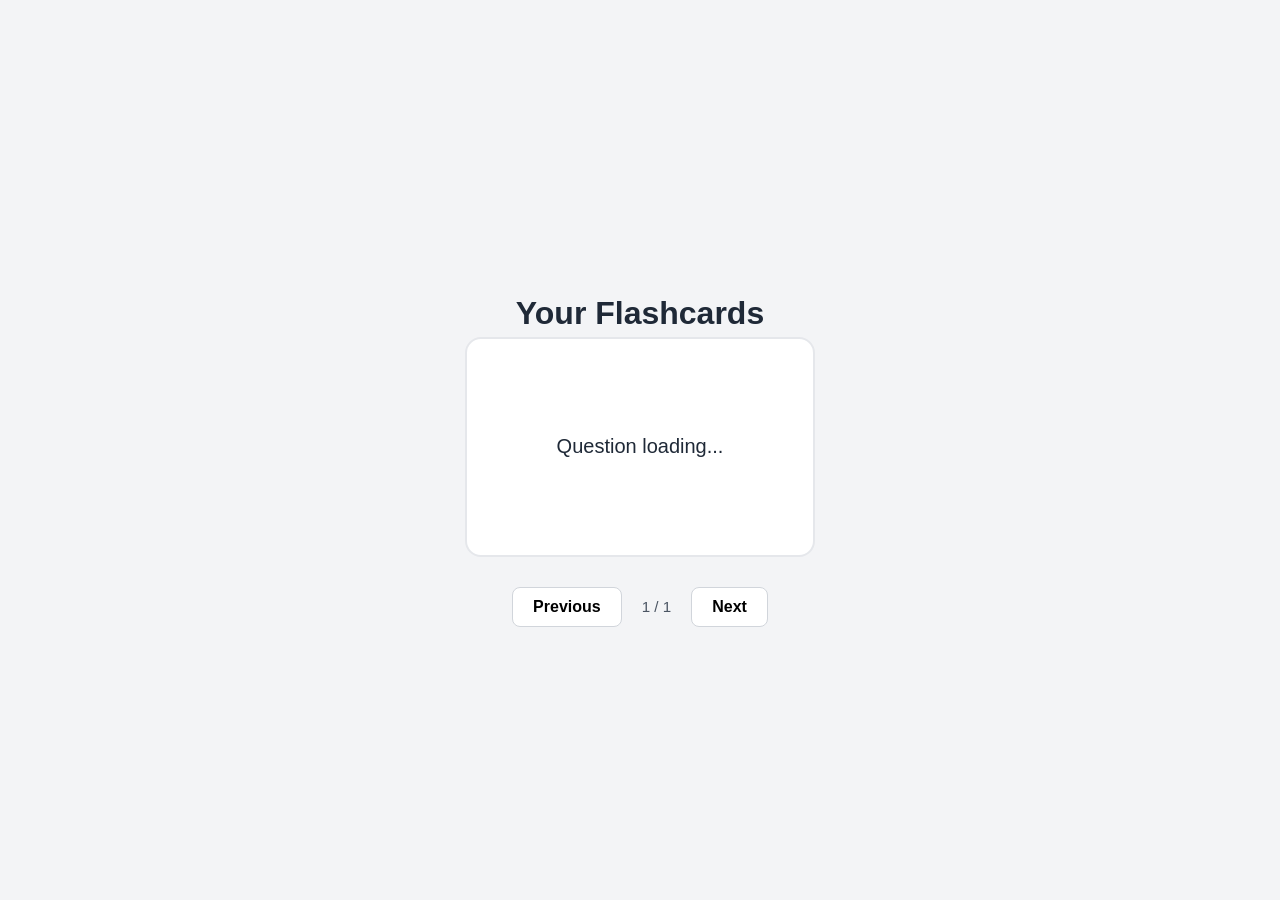
==== flash.html @ 2a5f881f "fix class" ====
<!DOCTYPE html>
<html lang="en">
    <head>
        <meta charset="UTF-8">
        <meta name="viewport" content="width=device-width, initial-scale=1.0">
        <title>Flashcards</title>
        <link rel="stylesheet" href="flashStyle.css">
        <script src="flash.js"></script> <!-- need defer? -->
    </head>
    <body>
        <h1>Your Flashcards</h1>
        <!-- flashcards -->
        <div class="card-container" onclick="flipCard()">
            <div class="card" id="flashcard">
                <div class="face front" id="front">Question loading...</div>
                <div class="face back" id="back">Answer loading...</div>
            </div>
        </div>

        <!-- Navigation -->
        <div class="controls">
            <button id="prev" onclick="prevCard()">Previous</button>
            <span id="counter">1 / 1</span>
            <button id="next" onclick="nextCard()">Next</button>
        </div>
    </body>
</html>
---- flashStyle.css ----
:root {
    --primary: #4f46e5;
    --bg: #f3f4f6;
    --card-bg: #fff;
    --text: #1f2937;
}

body {
    font-family: sans-serif;
    background: var(--bg);
    color: var(--text);
    display: flex;
    flex-direction: column;
    align-items: center;
    justify-content: center;
    min-height: 100vh;
    margin: 0;
    padding: 20px;
    box-sizing: border-box;
}

h1 {
    margin-bottom: 5px;
}

/* Flashcard */
.card-container {
    width: 350px;
    height: 220px;
    max-width: 100%;
    perspective: 1000px;
    cursor: pointer;
}

.flashcard {
    width: 100%;
    height: 100%;
    position: relative;
    transform-style: preserve-3d;
    transition: transform 0.6s cubic-bezier(0.4, 0, 0.2, 1);
    border-radius: 16px;
    box-shadow: 0 10px 25px -5px rgba(0, 0, 0, 0.1);
}

.flashcard.flipped {
    transform: rotateY(180deg);
}

.face {
    position: absolute;
    inset: 0;
    display: flex;
    align-items: center;
    justify-content: center;
    padding: 30px;
    box-sizing: border-box;
    border-radius: 16px;
    backface-visibility: hidden;
    font-size: 1.25rem;
    font-weight: 500;
    text-align: center;
    background: var(--card-bg);
}

.front {
    color: var(--text);
    border: 2px solid #e5e7eb;
}

.back {
    background: var(--primary);
    color: white;
    transform: rotateY(180deg);
}

/* Controls */
.controls {
    display: flex;
    align-items: center;
    gap: 20px;
    margin-top: 30px;
}

button {
    background: white;
    border: 1px solid #d1d5db;
    padding: 10px 20px;
    font-size: 1rem;
    font-weight: 600;
    border-radius: 8px;
    cursor: pointer;
    transition: background 0.2s, border-color 0.2s;
}

button:hover {
    background: #f9fafb;
    border-color: #9ca3af;
}

#counter {
    font-size: 0.95rem;
    color: #4b5563;
    font-weight: 500;
}
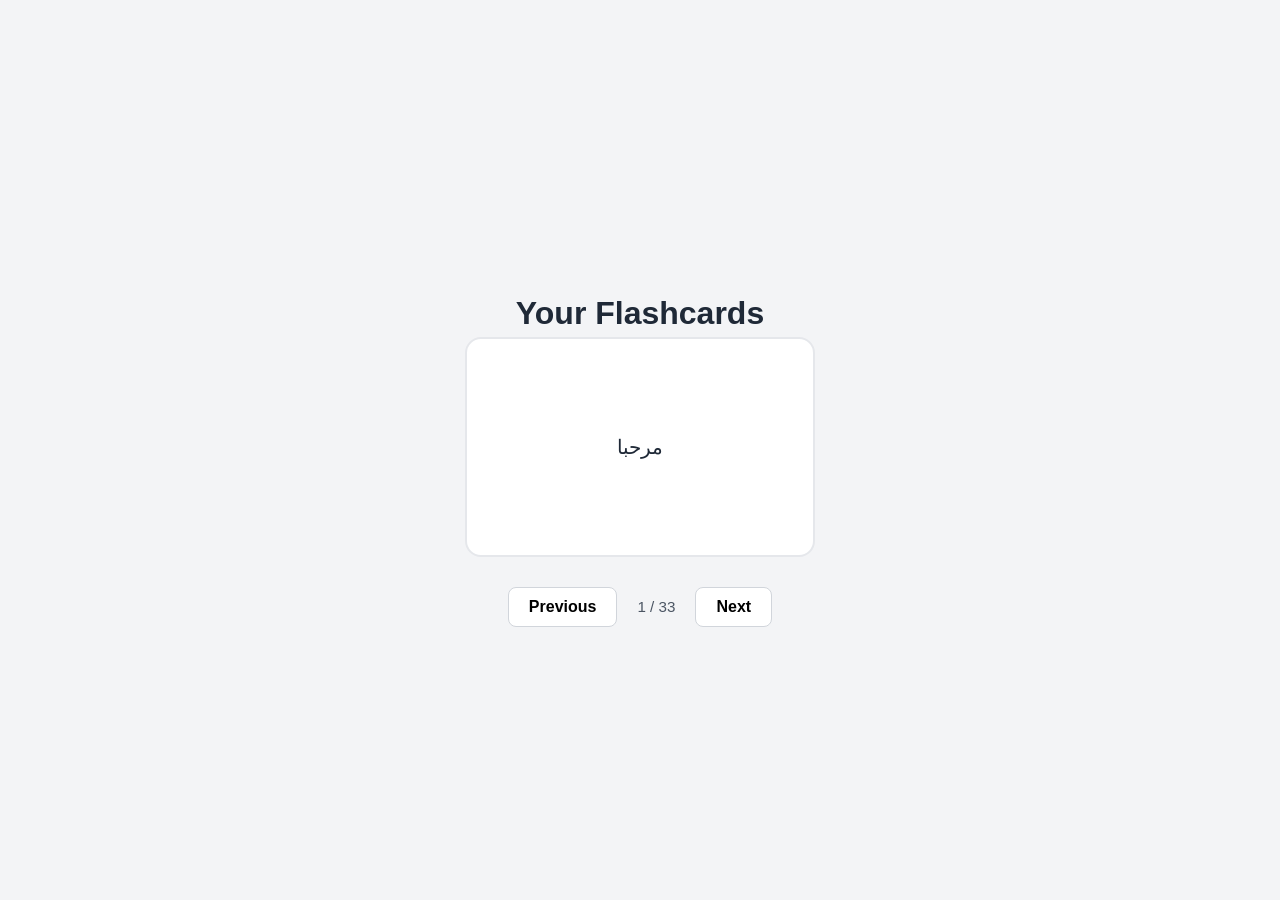
==== commit 397c1705: "add defer" ====
--- a/flash.html
+++ b/flash.html
@@ -5,7 +5,7 @@
         <meta name="viewport" content="width=device-width, initial-scale=1.0">
         <title>Flashcards</title>
         <link rel="stylesheet" href="flashStyle.css">
-        <script src="flash.js"></script> <!-- need defer? -->
+        <script src="flash.js" defer></script> <!-- need defer? -->
     </head>
     <body>
         <h1>Your Flashcards</h1>
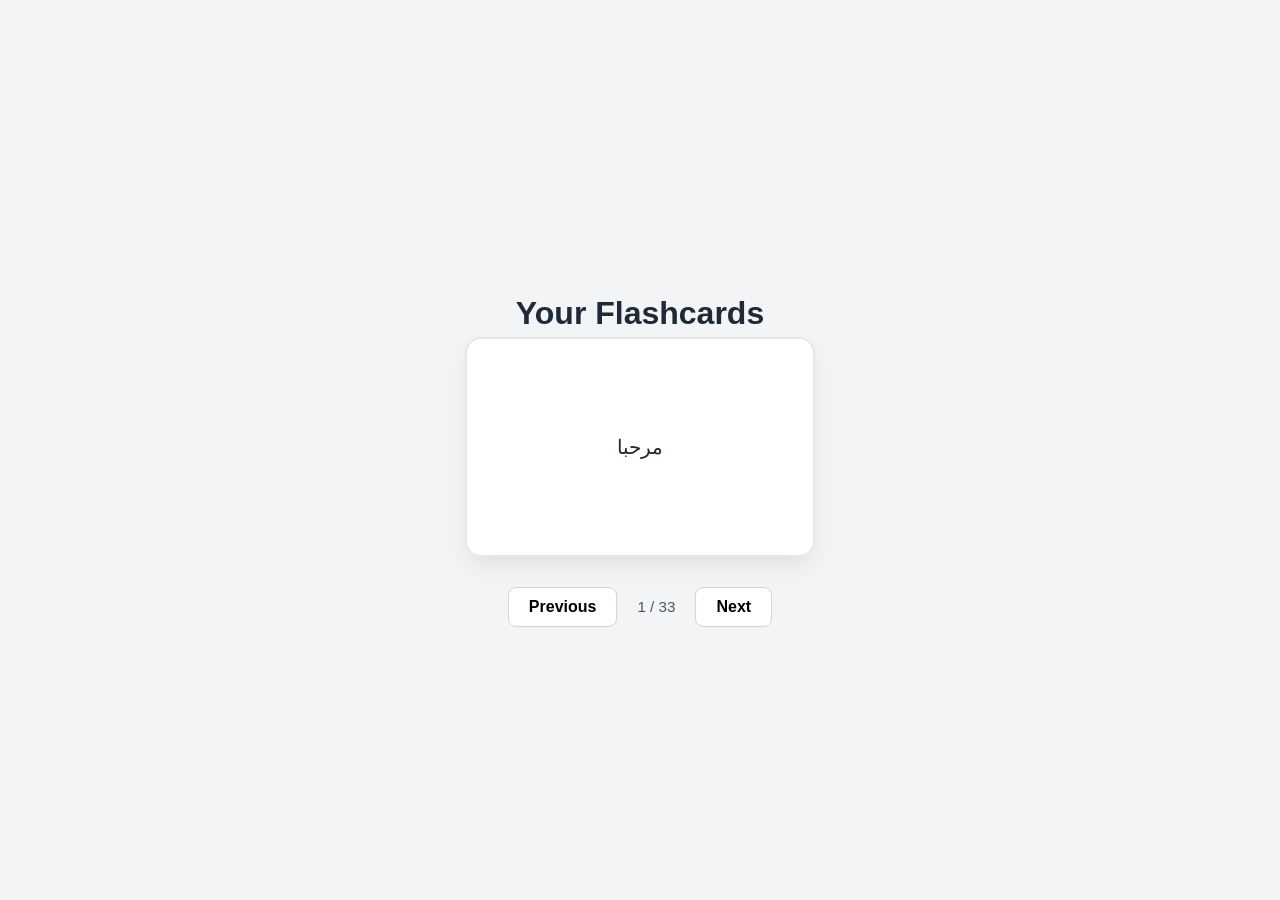
==== commit 65718aab: "typo" ====
--- a/flash.html
+++ b/flash.html
@@ -11,7 +11,7 @@
         <h1>Your Flashcards</h1>
         <!-- flashcards -->
         <div class="card-container" onclick="flipCard()">
-            <div class="card" id="flashcard">
+            <div class="flashcard" id="flashcard">
                 <div class="face front" id="front">Question loading...</div>
                 <div class="face back" id="back">Answer loading...</div>
             </div>
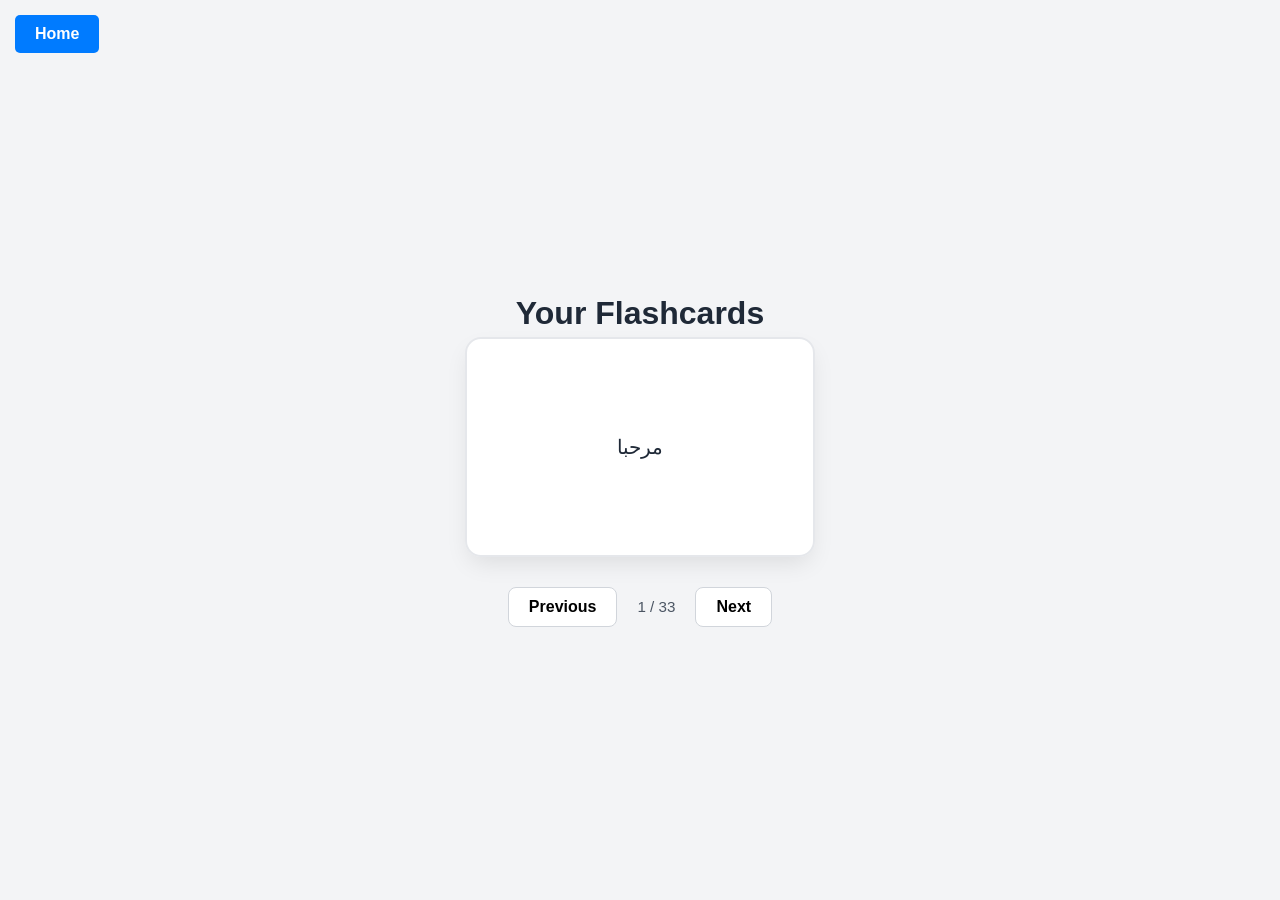
==== commit 34af257b: "home button" ====
--- a/flash.html
+++ b/flash.html
@@ -9,6 +9,8 @@
     </head>
     <body>
         <h1>Your Flashcards</h1>
+        <a href="index.html"><button class="home">Home</button></a>
+
         <!-- flashcards -->
         <div class="card-container" onclick="flipCard()">
             <div class="flashcard" id="flashcard">
--- a/flashStyle.css
+++ b/flashStyle.css
@@ -102,4 +102,19 @@
     font-size: 0.95rem;
     color: #4b5563;
     font-weight: 500;
+}
+
+.home {
+    position: fixed;
+    top: 15px;      /* Spacing from the top edge */
+    left: 15px;     /* Spacing from the left edge */
+    z-index: 1000;  /* Keeps the button on top of other content */
+    
+    /* Optional styling to make it look nice */
+    padding: 10px 20px;
+    background-color: #007BFF;
+    color: white;
+    border: none;
+    border-radius: 5px;
+    cursor: pointer;
 }
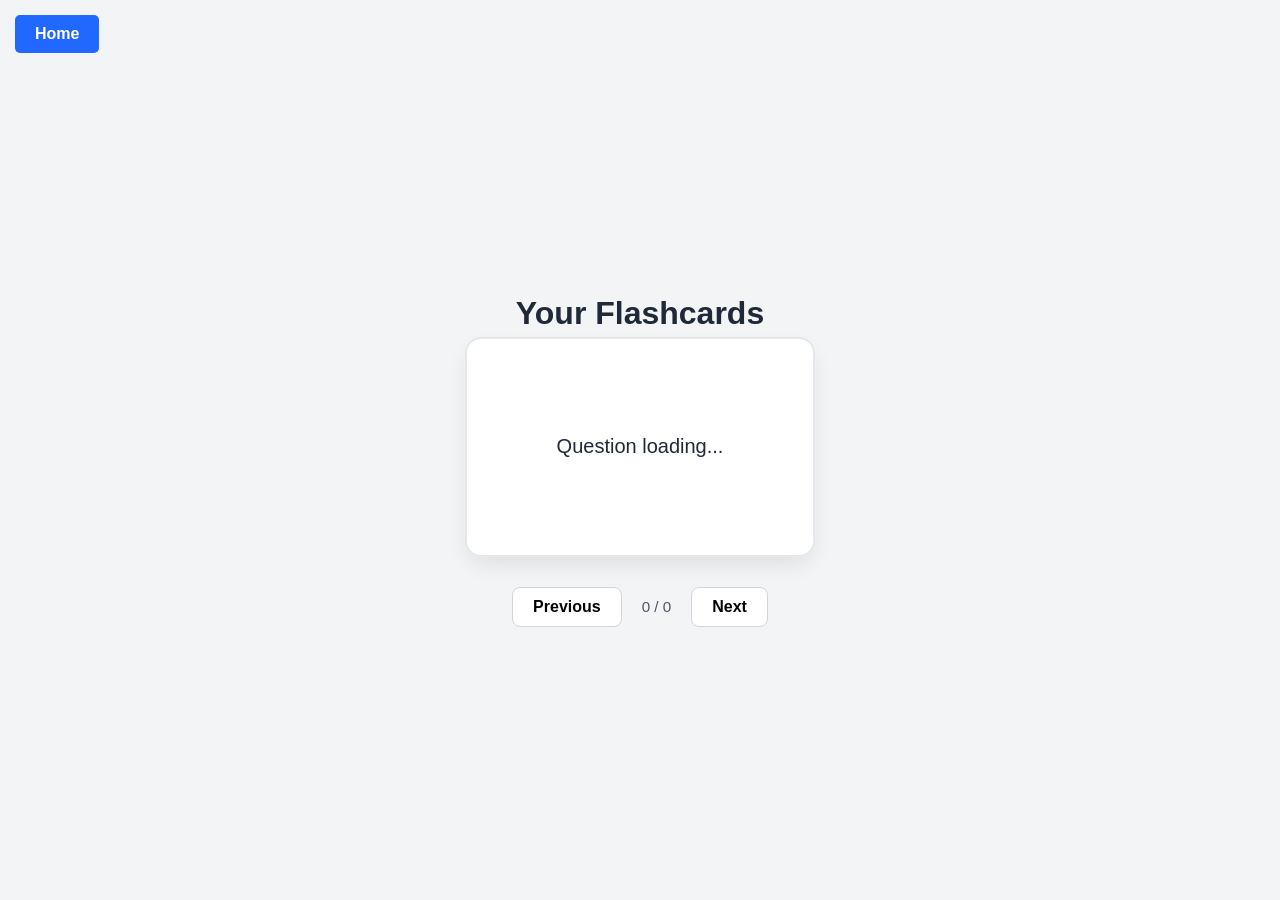
==== commit 0b1d9314: "integrate" ====
--- a/flash.html
+++ b/flash.html
@@ -3,27 +3,35 @@
     <head>
         <meta charset="UTF-8">
         <meta name="viewport" content="width=device-width, initial-scale=1.0">
+        
         <title>Flashcards</title>
+
         <link rel="stylesheet" href="flashStyle.css">
-        <script src="flash.js" defer></script> <!-- need defer? -->
+        <script src="flash.js" defer></script>
     </head>
     <body>
         <h1>Your Flashcards</h1>
-        <a href="index.html"><button class="home">Home</button></a>
+        <a href="index.html">
+            <button class="home">Home</button>
+        </a>
 
         <!-- flashcards -->
-        <div class="card-container" onclick="flipCard()">
+        <div class="card-container">
             <div class="flashcard" id="flashcard">
-                <div class="face front" id="front">Question loading...</div>
-                <div class="face back" id="back">Answer loading...</div>
+                <div class="face front" id="front">
+                    Question loading...
+                </div>
+                <div class="face back" id="back">
+                    Answer loading...
+                </div>
             </div>
         </div>
 
         <!-- Navigation -->
         <div class="controls">
-            <button id="prev" onclick="prevCard()">Previous</button>
-            <span id="counter">1 / 1</span>
-            <button id="next" onclick="nextCard()">Next</button>
+            <button id="prev">Previous</button>
+            <span id="counter">0 / 0</span>
+            <button id="next">Next</button>
         </div>
     </body>
 </html>
--- a/flashStyle.css
+++ b/flashStyle.css
@@ -1,6 +1,6 @@
 
 :root {
-    --primary: #4f46e5;
+    --primary: #3f4cdb;
     --bg: #f3f4f6;
     --card-bg: #fff;
     --text: #1f2937;
@@ -112,7 +112,7 @@
     
     /* Optional styling to make it look nice */
     padding: 10px 20px;
-    background-color: #007BFF;
+    background-color: #2168ff;
     color: white;
     border: none;
     border-radius: 5px;
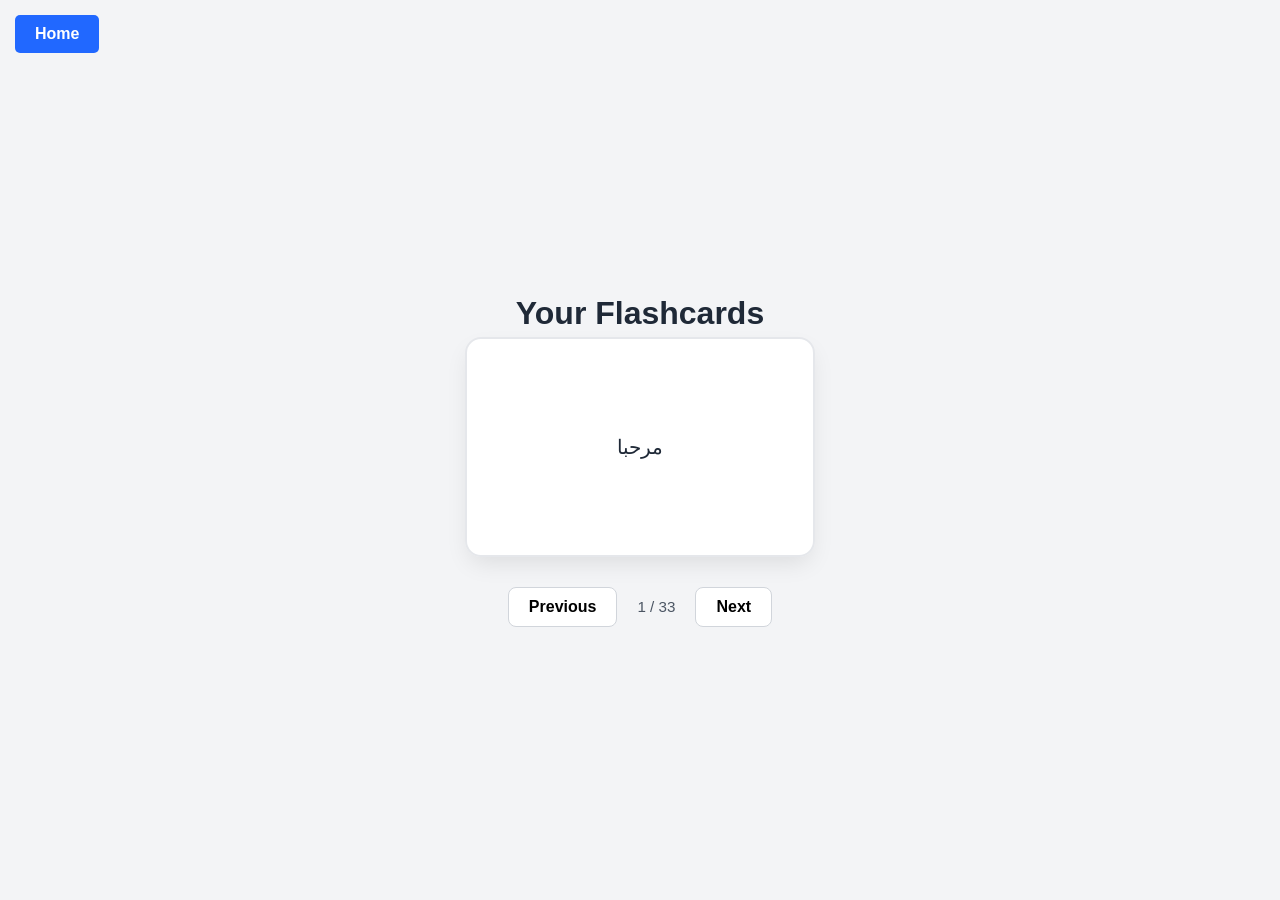
==== commit bbb7d0d1: "revert" ====
--- a/flash.html
+++ b/flash.html
@@ -3,35 +3,27 @@
     <head>
         <meta charset="UTF-8">
         <meta name="viewport" content="width=device-width, initial-scale=1.0">
-        
         <title>Flashcards</title>
-
         <link rel="stylesheet" href="flashStyle.css">
         <script src="flash.js" defer></script>
     </head>
     <body>
         <h1>Your Flashcards</h1>
-        <a href="index.html">
-            <button class="home">Home</button>
-        </a>
+        <a href="index.html"><button class="home">Home</button></a>
 
         <!-- flashcards -->
-        <div class="card-container">
+        <div class="card-container" onclick="flipCard()">
             <div class="flashcard" id="flashcard">
-                <div class="face front" id="front">
-                    Question loading...
-                </div>
-                <div class="face back" id="back">
-                    Answer loading...
-                </div>
+                <div class="face front" id="front">Question loading...</div>
+                <div class="face back" id="back">Answer loading...</div>
             </div>
         </div>
 
         <!-- Navigation -->
         <div class="controls">
-            <button id="prev">Previous</button>
-            <span id="counter">0 / 0</span>
-            <button id="next">Next</button>
+            <button id="prev" onclick="prevCard()">Previous</button>
+            <span id="counter">1 / 1</span>
+            <button id="next" onclick="nextCard()">Next</button>
         </div>
     </body>
-</html>+</html>
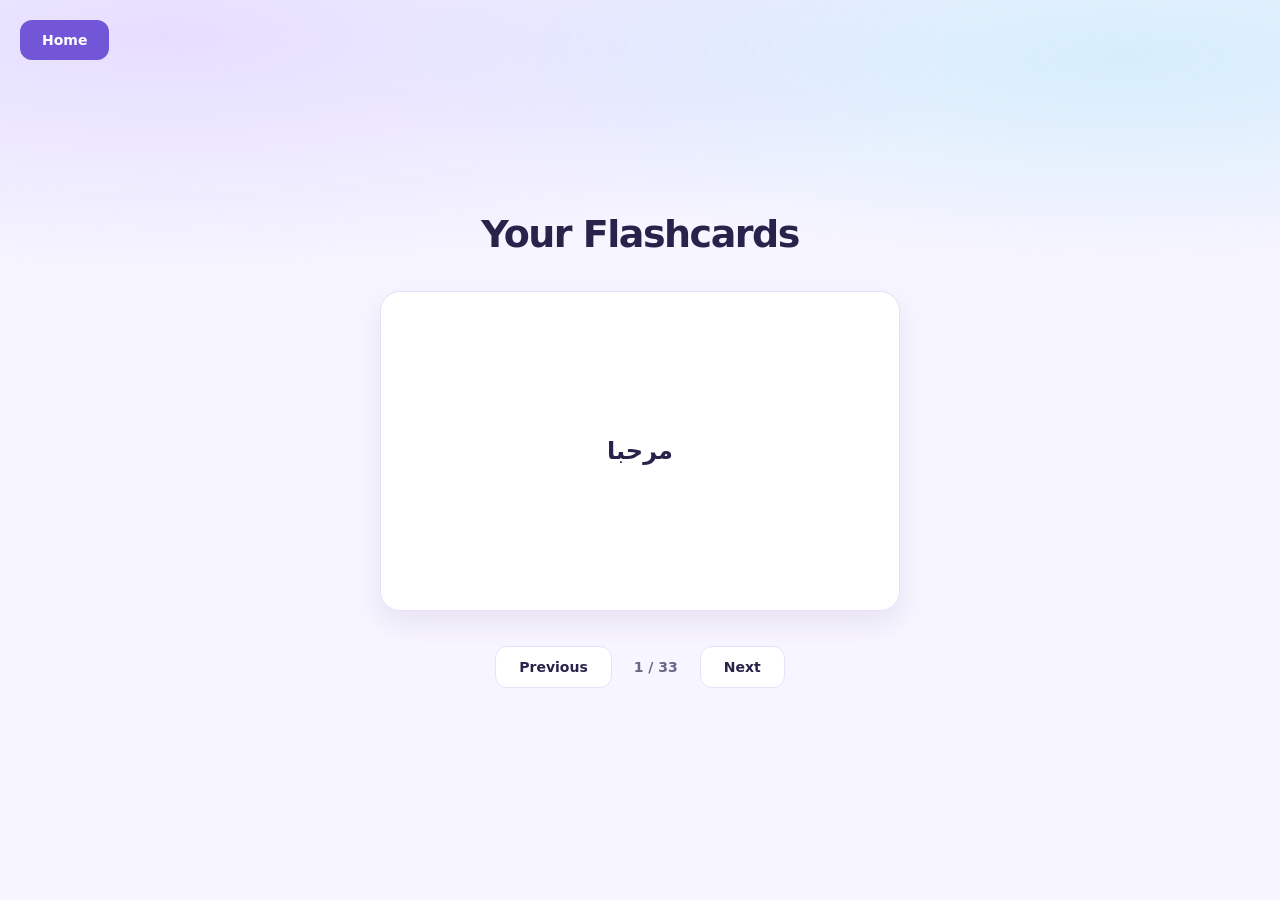
==== commit 05cae88b: "initial code from quizzes" ====
--- a/flash.html
+++ b/flash.html
@@ -4,7 +4,7 @@
         <meta charset="UTF-8">
         <meta name="viewport" content="width=device-width, initial-scale=1.0">
         <title>Flashcards</title>
-        <link rel="stylesheet" href="flashStyle.css">
+        <link rel="stylesheet" href="style.css">
         <script src="flash.js" defer></script>
     </head>
     <body>
@@ -22,7 +22,7 @@
         <!-- Navigation -->
         <div class="controls">
             <button id="prev" onclick="prevCard()">Previous</button>
-            <span id="counter">1 / 1</span>
+            <span id="counter">0 / 0</span>
             <button id="next" onclick="nextCard()">Next</button>
         </div>
     </body>
--- a/style.css
+++ b/style.css
@@ -0,0 +1,323 @@
+
+:root {
+    --bg: #f7f5ff;
+    --surface: #ffffff;
+    --ink: #27234b;
+    --muted: #666584;
+    --border: #e7e0fa;
+    --accent: #7355d8;
+    --accent-strong: #5736bd;
+    --shadow: 0 12px 28px rgba(73, 49, 132, .09);
+}
+
+* {
+    box-sizing: border-box;
+}
+
+body {
+    font-family: system-ui, -apple-system, "Segoe UI", sans-serif;
+    background: var(--bg);
+    color: var(--ink);
+
+    display: flex;
+    flex-direction: column;
+    align-items: center;
+    justify-content: center;
+
+    min-height: 100vh;
+    margin: 0;
+    padding: 50px 20px;
+
+    position: relative;
+}
+
+/* Background decoration matching Wordbank */
+
+body::before {
+    content: "";
+    position: fixed;
+    inset: 0 0 auto;
+    height: 360px;
+    z-index: -1;
+    pointer-events: none;
+
+    background:
+        radial-gradient(
+            ellipse at 13% 10%,
+            rgba(181, 161, 255, .27),
+            transparent 52%
+        ),
+        radial-gradient(
+            ellipse at 88% 16%,
+            rgba(117, 215, 244, .25),
+            transparent 48%
+        );
+}
+
+/* Heading */
+
+h1 {
+    margin: 0 0 35px;
+    font-size: 38px;
+    font-weight: 800;
+    letter-spacing: -1.5px;
+    color: var(--ink);
+}
+
+/* Flashcard */
+
+.card-container {
+    width: 520px;
+    height: 320px;
+    perspective: 1000px;
+    cursor: pointer;
+}
+
+.flashcard {
+    width: 100%;
+    height: 100%;
+    position: relative;
+    transform-style: preserve-3d;
+    transition: transform 0.6s cubic-bezier(0.4, 0, 0.2, 1);
+    border-radius: 20px;
+    box-shadow: var(--shadow);
+}
+
+.flashcard.flipped {
+    transform: rotateY(180deg);
+}
+
+/* Instantly reset card when changing cards */
+.flashcard.no-transition {
+    transition: none !important;
+}
+
+/* Card faces */
+
+.face {
+    position: absolute;
+    inset: 0;
+
+    display: flex;
+    align-items: center;
+    justify-content: center;
+
+    padding: 40px;
+    border-radius: 20px;
+    backface-visibility: hidden;
+
+    font-size: 24px;
+    font-weight: 700;
+    line-height: 1.5;
+    text-align: center;
+
+    background: var(--surface);
+}
+
+/* Question */
+
+.front {
+    color: var(--ink);
+    border: 1.5px solid var(--border);
+}
+
+/* Answer */
+
+.back {
+    background: var(--accent);
+    color: white;
+    transform: rotateY(180deg);
+}
+
+/* Navigation */
+
+.controls {
+    display: flex;
+    align-items: center;
+    justify-content: center;
+    gap: 22px;
+    margin-top: 35px;
+}
+
+/* Buttons */
+
+button {
+    background: var(--surface);
+    color: var(--ink);
+
+    border: 1.5px solid var(--border);
+    padding: 12px 23px;
+
+    font-family: inherit;
+    font-size: 14px;
+    font-weight: 750;
+
+    border-radius: 12px;
+    cursor: pointer;
+
+    transition: 0.2s ease;
+}
+
+button:hover {
+    border-color: var(--accent);
+    color: var(--accent-strong);
+    box-shadow: 0 8px 18px rgba(73, 49, 132, .10);
+}
+
+/* Counter */
+
+#counter {
+    font-size: 14px;
+    color: var(--muted);
+    font-weight: 800;
+}
+
+/* Home button */
+
+.home {
+    position: fixed;
+    top: 20px;
+    left: 20px;
+    z-index: 1000;
+
+    padding: 12px 22px;
+
+    background: var(--accent);
+    color: white;
+
+    border: none;
+    border-radius: 12px;
+
+    font-size: 14px;
+    font-weight: 750;
+}
+
+.home:hover {
+    background: var(--accent-strong);
+    color: white;
+}
+
+
+
+
+
+/* OLD VERSION OF THE CSS FILE. THIS IS KEPT FOR REFERENCE PURPOSES.
+:root {
+    --primary: #3f4cdb;
+    --bg: #f3f4f6;
+    --card-bg: #fff;
+    --text: #1f2937;
+}
+
+body {
+    font-family: sans-serif;
+    background: var(--bg);
+    color: var(--text);
+    display: flex;
+    flex-direction: column;
+    align-items: center;
+    justify-content: center;
+    min-height: 100vh;
+    margin: 0;
+    padding: 20px;
+    box-sizing: border-box;
+}
+
+h1 {
+    margin-bottom: 5px;
+}
+
+
+.card-container {
+    width: 350px;
+    height: 220px;
+    max-width: 100%;
+    perspective: 1000px;
+    cursor: pointer;
+}
+
+.flashcard {
+    width: 100%;
+    height: 100%;
+    position: relative;
+    transform-style: preserve-3d;
+    transition: transform 0.6s cubic-bezier(0.4, 0, 0.2, 1);
+    border-radius: 16px;
+    box-shadow: 0 10px 25px -5px rgba(0, 0, 0, 0.1);
+}
+
+.flashcard.flipped {
+    transform: rotateY(180deg);
+}
+
+.face {
+    position: absolute;
+    inset: 0;
+    display: flex;
+    align-items: center;
+    justify-content: center;
+    padding: 30px;
+    box-sizing: border-box;
+    border-radius: 16px;
+    backface-visibility: hidden;
+    font-size: 1.25rem;
+    font-weight: 500;
+    text-align: center;
+    background: var(--card-bg);
+}
+
+.front {
+    color: var(--text);
+    border: 2px solid #e5e7eb;
+}
+
+.back {
+    background: var(--primary);
+    color: white;
+    transform: rotateY(180deg);
+}
+
+
+.controls {
+    display: flex;
+    align-items: center;
+    gap: 20px;
+    margin-top: 30px;
+}
+
+button {
+    background: white;
+    border: 1px solid #d1d5db;
+    padding: 10px 20px;
+    font-size: 1rem;
+    font-weight: 600;
+    border-radius: 8px;
+    cursor: pointer;
+    transition: background 0.2s, border-color 0.2s;
+}
+
+button:hover {
+    background: #f9fafb;
+    border-color: #9ca3af;
+}
+
+#counter {
+    font-size: 0.95rem;
+    color: #4b5563;
+    font-weight: 500;
+}
+
+.home {
+    position: fixed;
+    top: 15px;      
+    left: 15px;     
+    z-index: 1000;  
+    
+   
+    padding: 10px 20px;
+    background-color: #2168ff;
+    color: white;
+    border: none;
+    border-radius: 5px;
+    cursor: pointer;
+}*/
